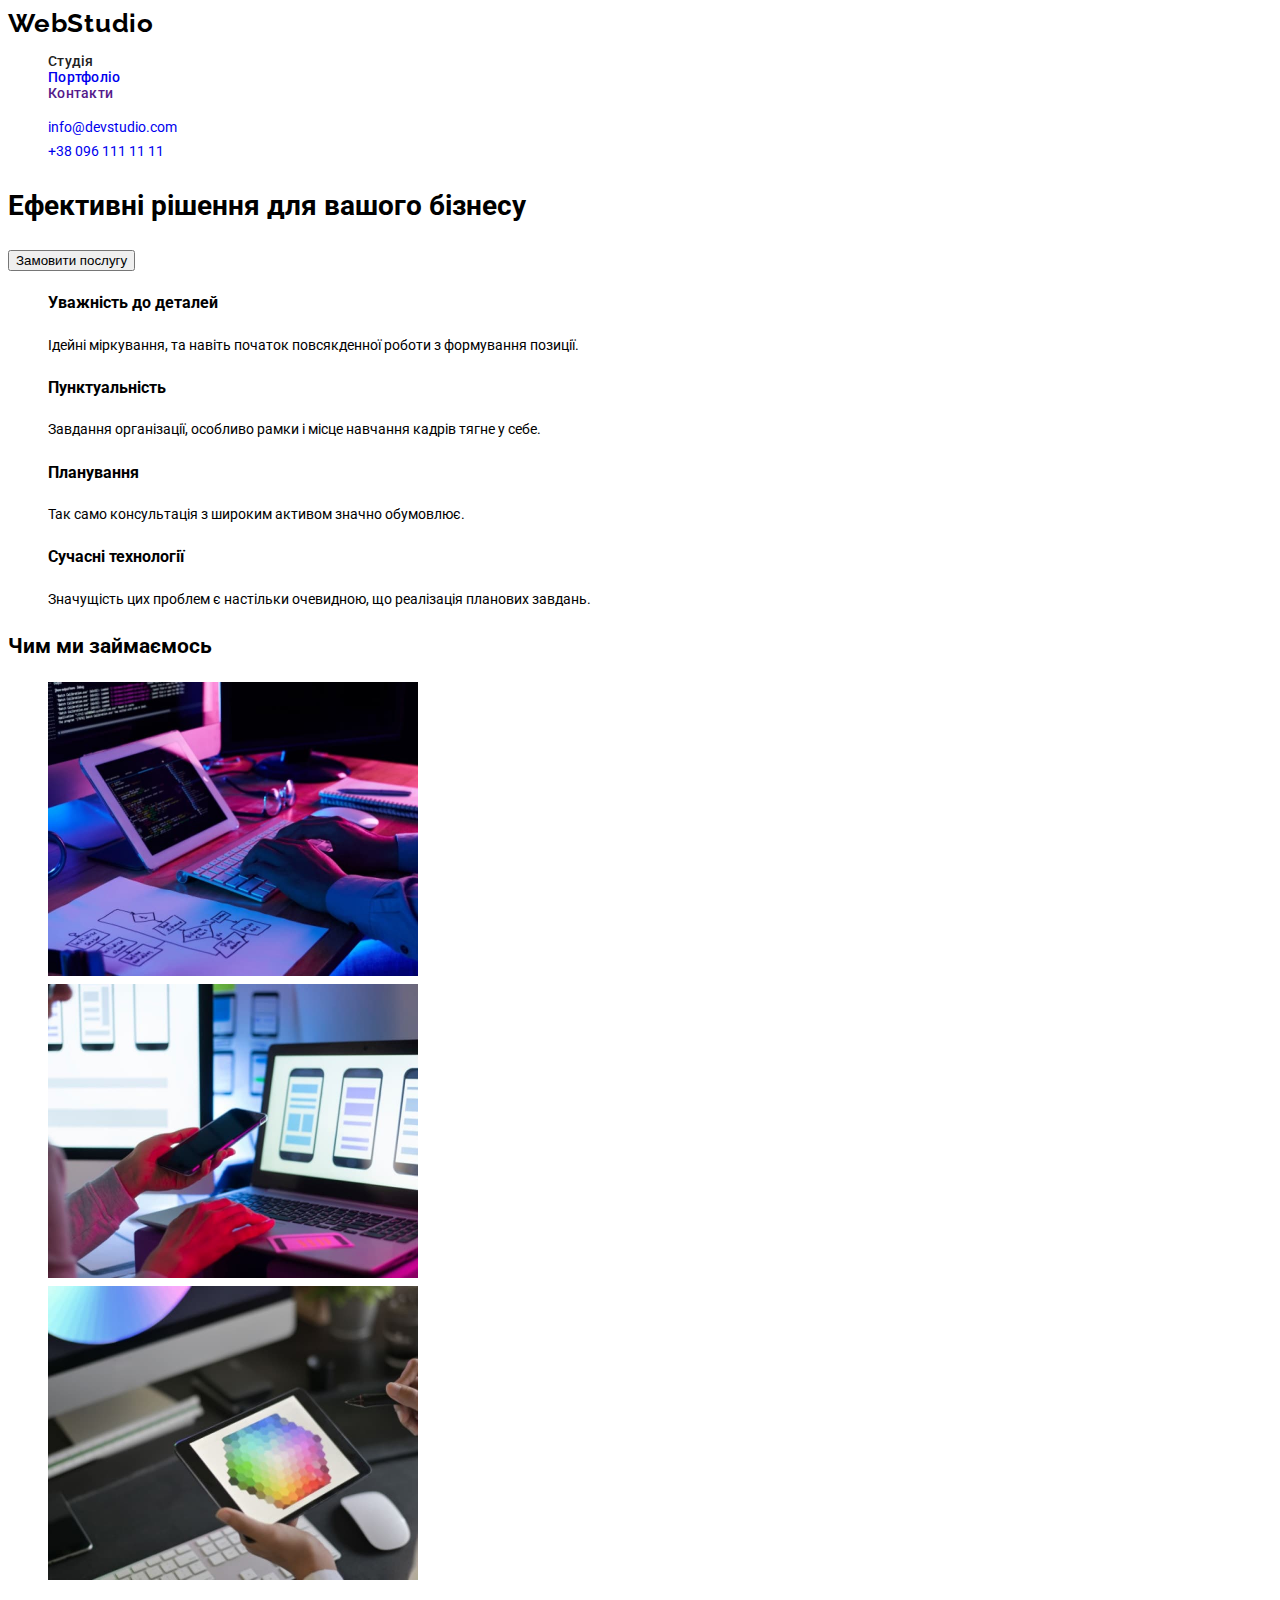
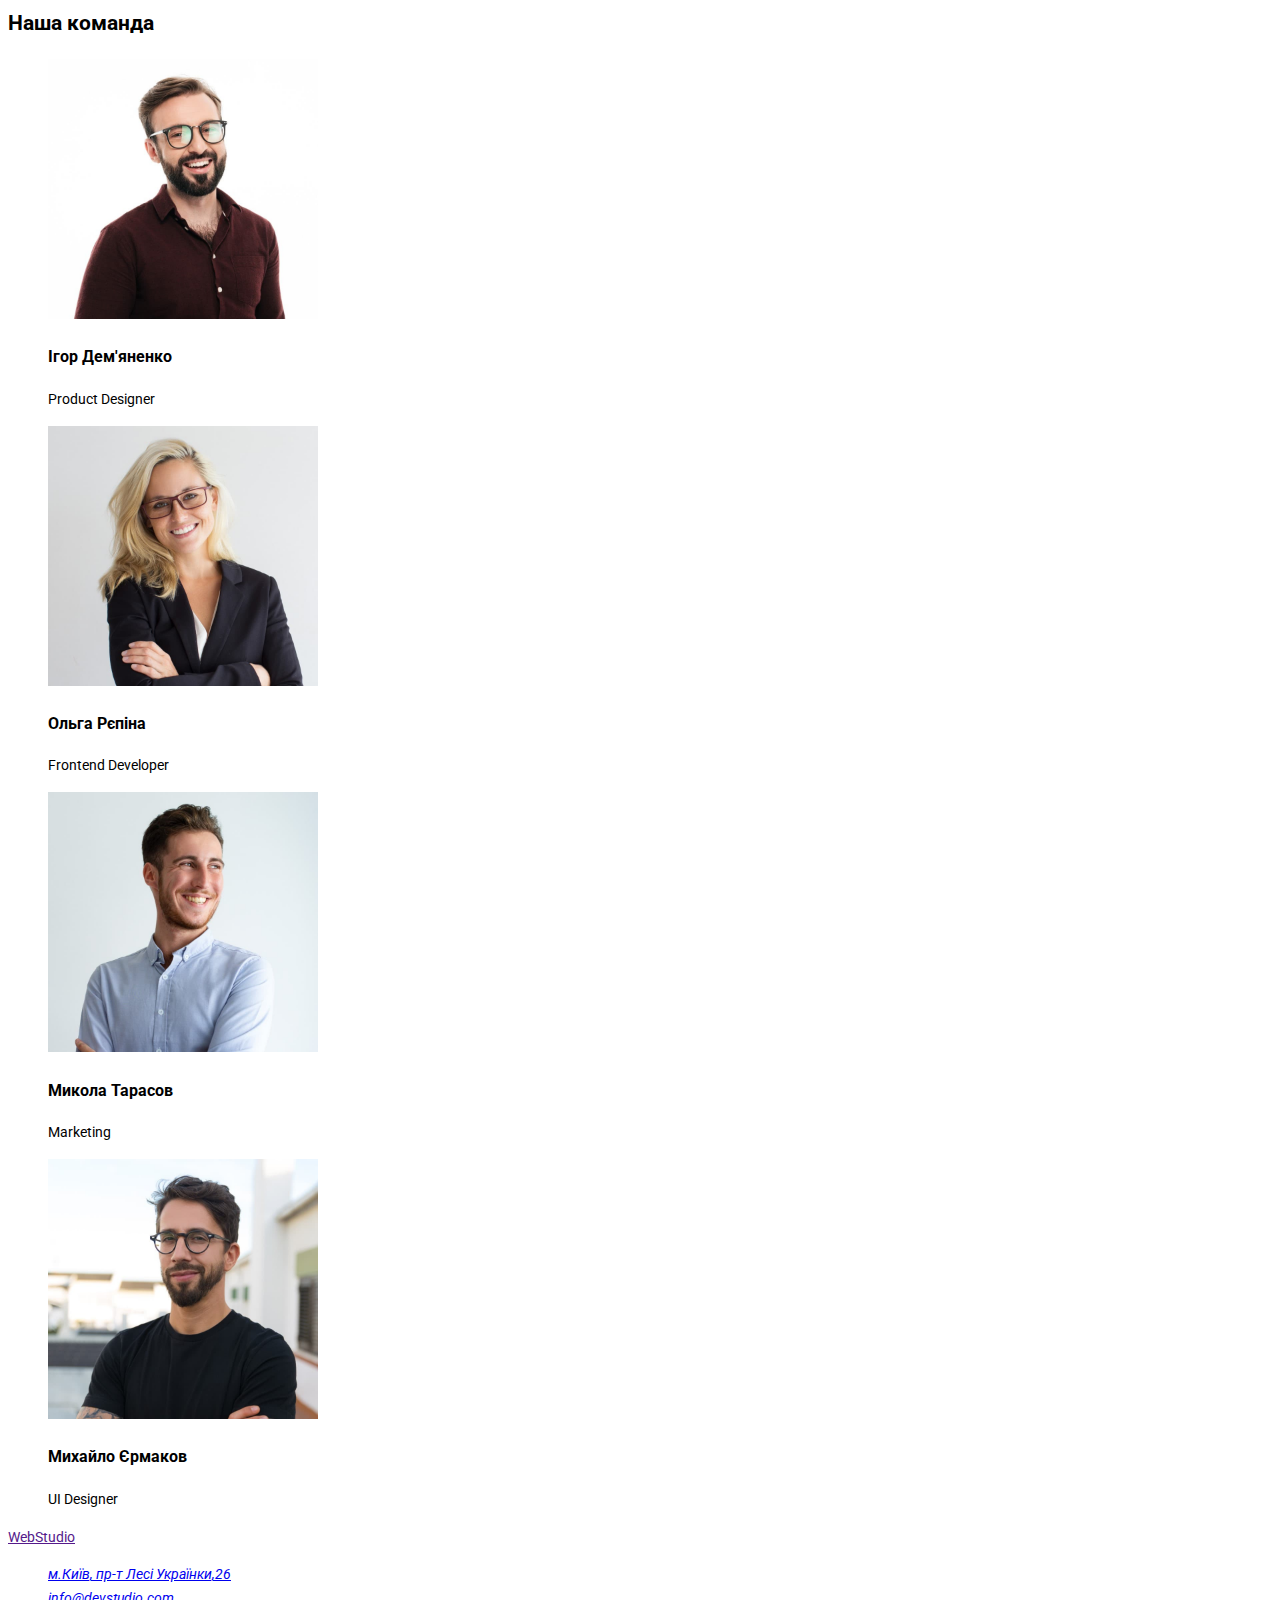
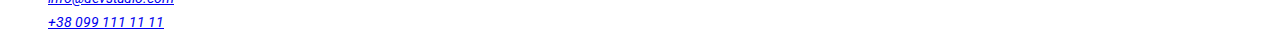
==== index.html @ b2d38237 "test" ====
<!DOCTYPE html>
<html lang="uk">
  <head>
    <meta charset="UTF-8" />
    <meta http-equiv="X-UA-Compatible" content="IE=edge" />
    <meta name="viewport" content="width=device-width, initial-scale=1.0" />
    <title>Студія</title>
    <!--Шрифти початок-->
    <link rel="preconnect" href="https://fonts.googleapis.com" />
    <link rel="preconnect" href="https://fonts.gstatic.com" crossorigin />
    <link
      href="https://fonts.googleapis.com/css2?family=Raleway:wght@700&family=Roboto:wght@400;500;700;900&display=swap"
      rel="stylesheet"
    />
    <!--Шрифти закінчення-->
    <!--styles start-->
    <link rel="stylesheet" href="./css/styles.css" />
    <!--styles end-->
  </head>

  <body>
    <!--Секція хедер-->
    <header class="page-header">
      <nav>
        <a class="header-logo link" lang="en" href=""
          >Web<span class="header-logo-studio">Studio</span></a
        >
        <ul class="header-link list">
          <li><a class="link current-link" href="">Студія</a></li>
          <li><a class="link" href="./portfolio.html">Портфоліо</a></li>
          <li><a class="link" href="">Контакти</a></li>
        </ul>
      </nav>

      <ul class="header-contact list">
        <li>
          <a class="link" href="mailto:info@devstudio.com">info@devstudio.com</a>
        </li>
        <li>
          <a class="link" href="tel:+380961111111">+38 096 111 11 11</a>
        </li>
      </ul>
    </header>
    <main>
      <!--Секція Hero-->
      <section>
        <h1 class="main-title">Ефективні рішення для вашого бізнесу</h1>
        <button class="main-button" type="button">Замовити послугу</button>
      </section>
      <!--Секція Особливості-->
      <section class="feature">
        <h2 hidden>Наші особливості</h2>
        <ul class="feature-list list">
          <li>
            <h3>Уважність до деталей</h3>
            <p>Ідейні міркування, та навіть початок повсякденної роботи з формування позиції.</p>
          </li>
          <li>
            <h3>Пунктуальність</h3>
            <p>Завдання організації, особливо рамки і місце навчання кадрів тягне у себе.</p>
          </li>
          <li>
            <h3>Планування</h3>
            <p>Так само консультація з широким активом значно обумовлює.</p>
          </li>
          <li>
            <h3>Сучасні технології</h3>
            <p>Значущість цих проблем є настільки очевидною, що реалізація планових завдань.</p>
          </li>
        </ul>
      </section>
      <!--Секція чим ми займаємось-->
      <section>
        <h2>Чим ми займаємось</h2>
        <ul class="list">
          <li>
            <img src="./images/about/about-1.jpg" alt="" width="370" height="294" />
          </li>
          <li>
            <img src="./images/about/about-2.jpg" alt="" width="370" height="294" />
          </li>
          <li>
            <img src="./images/about/about-3.jpg" alt="" width="370" height="294" />
          </li>
        </ul>
      </section>
      <!--Наша команда-->
      <section>
        <h2>Наша команда</h2>

        <ul class="list">
          <li>
            <img
              src="./images/team/igot-demyanenko.jpg"
              alt="Ігор Дем'яненко"
              width="270"
              height="260"
            />
            <h3>Ігор Дем'яненко</h3>
            <p lang="en">Product Designer</p>
          </li>
          <li>
            <img src="./images/team/olha-repina.jpg" alt="Ольга Рєпіна" width="270" height="260" />
            <h3>Ольга Рєпіна</h3>
            <p lang="en">Frontend Developer</p>
          </li>
          <li>
            <img src="./images/team/m-tarasov.jpg" alt="Микола Тарасов" width="270" height="260" />
            <h3>Микола Тарасов</h3>
            <p lang="en">Marketing</p>
          </li>
          <li>
            <img
              src="./images/team/m-yermakov.jpg"
              alt="Михайло Єрмаков"
              width="270"
              height="260"
            />
            <h3>Михайло Єрмаков</h3>
            <p lang="en">UI Designer</p>
          </li>
        </ul>
      </section>
    </main>
    <!-- Секція футер -->
    <footer>
      <a lang="en" href="">WebStudio</a>
      <address>
        <ul class="list">
          <li>
            <a
              href="https://goo.gl/maps/cs2QQsm9uVFt8RUUA"
              target="_blank"
              rel="noopener noreferrer"
            >
              м.Київ, пр-т Лесі Українки,26
            </a>
          </li>
          <li>
            <a href="mailto:info@devstudio.com">info@devstudio.com</a>
          </li>
          <li>
            <a href="tel:+380991111111">+38 099 111 11 11</a>
          </li>
        </ul>
      </address>
    </footer>
  </body>
</html>
---- css/styles.css ----
:root {
  /* fonts */
  --main-font: 'Roboto';
  --secondary-font: 'Raleway';
  /* text colors */
  --accent-txt-color: #2196F3;
  --black-txt-color: #212121;

  /* bg-colors */

  /* others */
}

body {
  font-family: var(--main-font), sans-serif;
  font-size: 14px;
  line-height: 1.71;
}

/* common styles start */

.link {
  text-decoration: none;
}
.list {
  list-style: none;
}
/* common styles end */

/* Header section */
.page-header {
  background-color: #ffffff;
}
.header-logo {
    font-family: var(--secondary-font)
    ;
        font-weight: 700;
font-size: 26px;
line-height: 1.19;

letter-spacing: 0.03em;
color: var(--accent-txt-cl);
}
.header-logo-studio {color: var(--accent-txt-cl)

}
.header-link {
  font-weight: 500;
  font-size: 14px;
  line-height: 1.14;
  letter-spacing: 0.02em;
  color: var(--black-txt-color);
}
.header-link:hover,
.header-link:focus {
  color: var(--accent-txt-cl);
}
.current-link {color: var(--accent-txt-cl);}








.button-link {
    font-weight: 500;
    font-size: 16px;
    line-height: 1.62;
    text-align: center;
    color: var(--primary-text-color);
    background: #F5F4FA;
    border-radius: 4px;
    font-family: inherit;
}
.button-link :hover,
.button-link :focus {
    color: var(--primary-white-color);
}
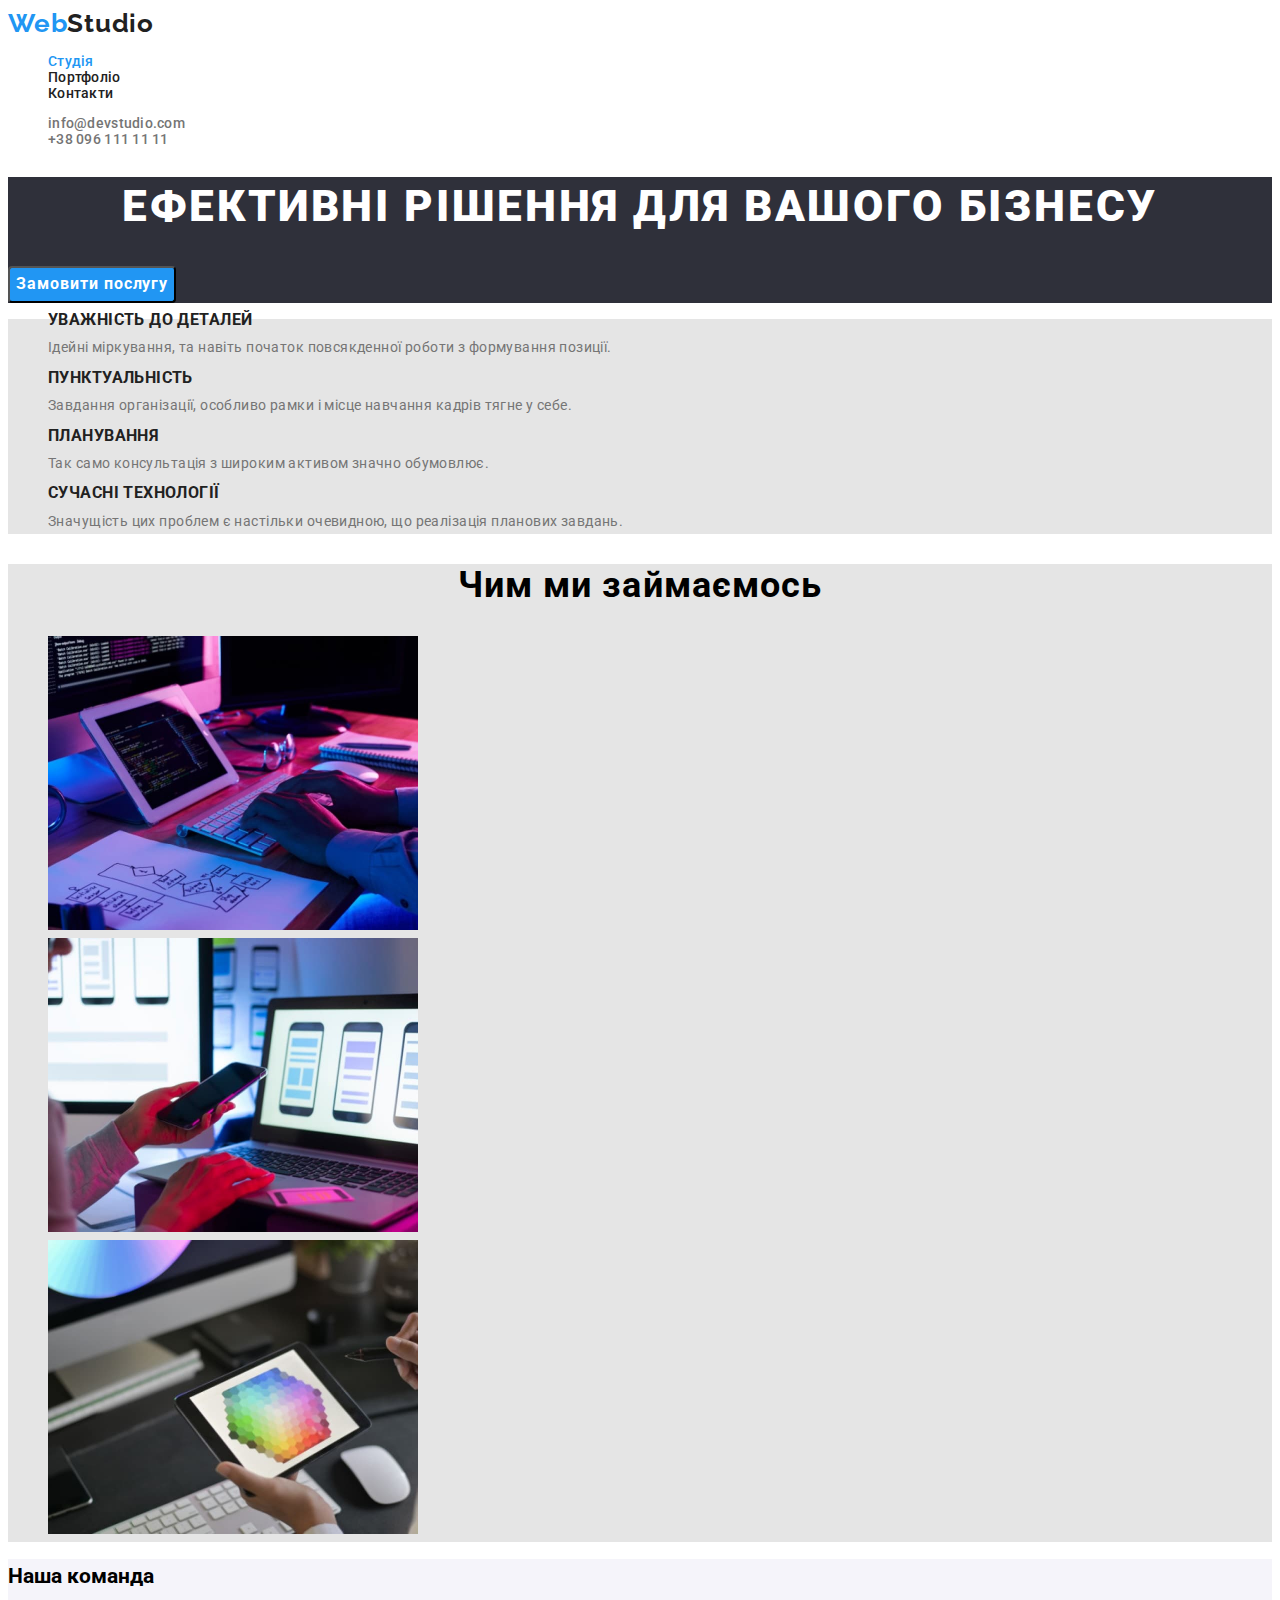
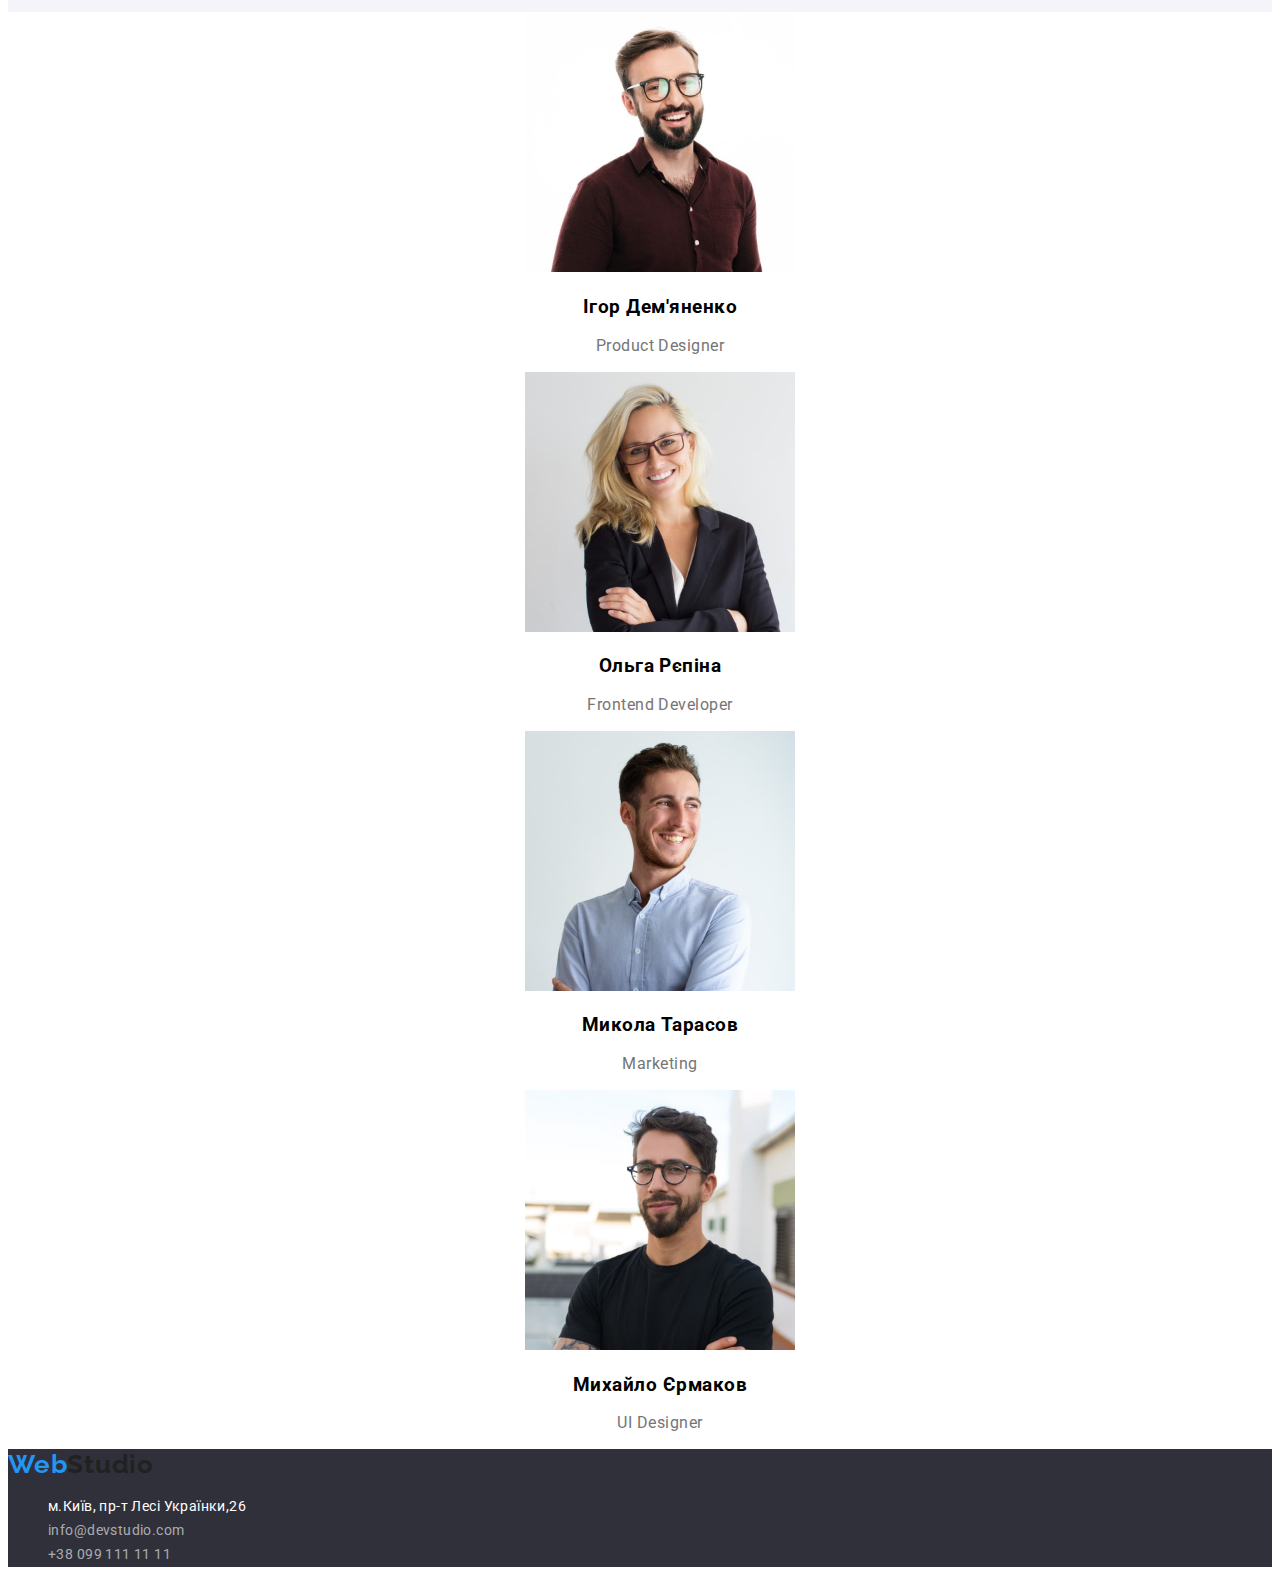
==== commit a55c89c0: "доопрацьоване оформлення" ====
--- a/index.html
+++ b/index.html
@@ -26,24 +26,24 @@
           >Web<span class="header-logo-studio">Studio</span></a
         >
         <ul class="header-link list">
-          <li><a class="link current-link" href="">Студія</a></li>
-          <li><a class="link" href="./portfolio.html">Портфоліо</a></li>
-          <li><a class="link" href="">Контакти</a></li>
+          <li><a class="header-list link current-link" href="">Студія</a></li>
+          <li><a class="header-list link" href="./portfolio.html">Портфоліо</a></li>
+          <li><a class="header-list link" href="">Контакти</a></li>
         </ul>
       </nav>
 
       <ul class="header-contact list">
         <li>
-          <a class="link" href="mailto:info@devstudio.com">info@devstudio.com</a>
+          <a class="header-contact link" href="mailto:info@devstudio.com">info@devstudio.com</a>
         </li>
         <li>
-          <a class="link" href="tel:+380961111111">+38 096 111 11 11</a>
+          <a class="header-contact link" href="tel:+380961111111">+38 096 111 11 11</a>
         </li>
       </ul>
     </header>
     <main>
       <!--Секція Hero-->
-      <section>
+      <section class="hero-section">
         <h1 class="main-title">Ефективні рішення для вашого бізнесу</h1>
         <button class="main-button" type="button">Замовити послугу</button>
       </section>
@@ -53,25 +53,25 @@
         <ul class="feature-list list">
           <li>
             <h3>Уважність до деталей</h3>
-            <p>Ідейні міркування, та навіть початок повсякденної роботи з формування позиції.</p>
+            <p class="feature-prop">Ідейні міркування, та навіть початок повсякденної роботи з формування позиції.</p>
           </li>
           <li>
             <h3>Пунктуальність</h3>
-            <p>Завдання організації, особливо рамки і місце навчання кадрів тягне у себе.</p>
+            <p class="feature-prop">Завдання організації, особливо рамки і місце навчання кадрів тягне у себе.</p>
           </li>
           <li>
             <h3>Планування</h3>
-            <p>Так само консультація з широким активом значно обумовлює.</p>
+            <p class="feature-prop">Так само консультація з широким активом значно обумовлює.</p>
           </li>
           <li>
             <h3>Сучасні технології</h3>
-            <p>Значущість цих проблем є настільки очевидною, що реалізація планових завдань.</p>
+            <p class="feature-prop">Значущість цих проблем є настільки очевидною, що реалізація планових завдань.</p>
           </li>
         </ul>
       </section>
       <!--Секція чим ми займаємось-->
-      <section>
-        <h2>Чим ми займаємось</h2>
+      <section class="wwd">
+        <h2 class="wwd-title">Чим ми займаємось</h2>
         <ul class="list">
           <li>
             <img src="./images/about/about-1.jpg" alt="" width="370" height="294" />
@@ -85,10 +85,10 @@
         </ul>
       </section>
       <!--Наша команда-->
-      <section>
+      <section class="section-team">
         <h2>Наша команда</h2>
 
-        <ul class="list">
+        <ul class="team-list list">
           <li>
             <img
               src="./images/team/igot-demyanenko.jpg"
@@ -97,17 +97,17 @@
               height="260"
             />
             <h3>Ігор Дем'яненко</h3>
-            <p lang="en">Product Designer</p>
+            <p class="team-prof" lang="en">Product Designer</p>
           </li>
           <li>
             <img src="./images/team/olha-repina.jpg" alt="Ольга Рєпіна" width="270" height="260" />
             <h3>Ольга Рєпіна</h3>
-            <p lang="en">Frontend Developer</p>
+            <p class="team-prof" lang="en">Frontend Developer</p>
           </li>
           <li>
             <img src="./images/team/m-tarasov.jpg" alt="Микола Тарасов" width="270" height="260" />
             <h3>Микола Тарасов</h3>
-            <p lang="en">Marketing</p>
+            <p class="team-prof" lang="en">Marketing</p>
           </li>
           <li>
             <img
@@ -117,18 +117,18 @@
               height="260"
             />
             <h3>Михайло Єрмаков</h3>
-            <p lang="en">UI Designer</p>
+            <p class="team-prof" lang="en">UI Designer</p>
           </li>
         </ul>
       </section>
     </main>
     <!-- Секція футер -->
-    <footer>
-      <a lang="en" href="">WebStudio</a>
+    <footer class="page-footer">
+      <a class="footer-logo link"  lang="en" href="">Web<span class="footer-logo-studio">Studio </span> </a>
       <address>
         <ul class="list">
           <li>
-            <a
+            <a class="footer-adress link"
               href="https://goo.gl/maps/cs2QQsm9uVFt8RUUA"
               target="_blank"
               rel="noopener noreferrer"
@@ -137,10 +137,10 @@
             </a>
           </li>
           <li>
-            <a href="mailto:info@devstudio.com">info@devstudio.com</a>
+            <a class="footer-contact link" href="mailto:info@devstudio.com">info@devstudio.com</a>
           </li>
           <li>
-            <a href="tel:+380991111111">+38 099 111 11 11</a>
+            <a class="footer-contact link" href="tel:+380991111111">+38 099 111 11 11</a>
           </li>
         </ul>
       </address>
--- a/css/styles.css
+++ b/css/styles.css
@@ -3,12 +3,20 @@
   --main-font: 'Roboto';
   --secondary-font: 'Raleway';
   /* text colors */
-  --accent-txt-color: #2196F3;
+  --accent-txt-color: #2196f3;
   --black-txt-color: #212121;
-
+  --gray-txt-color: #757575;
+  --white-txt-color: #ffffff;
   /* bg-colors */
-
+  --background-white-color: #ffffff;
+  --background-hero-color: #2f303a;
+  --background-main-color: #e5e5e5;
+  --background-team-color: #f5f4fa;
+  --background-footer-color: #2f303a;
   /* others */
+  --button-txt-color: #2196f3;
+  --footer-contact-color: rgba(255, 255, 255, 0.6);
+  --portfolio-button-color: #f5f4fa;
 }
 
 body {
@@ -29,20 +37,19 @@
 
 /* Header section */
 .page-header {
-  background-color: #ffffff;
+  color: var(--background-white-color);
 }
 .header-logo {
-    font-family: var(--secondary-font)
-    ;
-        font-weight: 700;
-font-size: 26px;
-line-height: 1.19;
-
-letter-spacing: 0.03em;
-color: var(--accent-txt-cl);
-}
-.header-logo-studio {color: var(--accent-txt-cl)
-
+  font-family: var(--secondary-font);
+  font-weight: 700;
+  font-size: 26px;
+  line-height: 1.19;
+
+  letter-spacing: 0.03em;
+  color: var(--accent-txt-color);
+}
+.header-logo-studio {
+  color: var(--black-txt-color);
 }
 .header-link {
   font-weight: 500;
@@ -51,30 +58,184 @@
   letter-spacing: 0.02em;
   color: var(--black-txt-color);
 }
-.header-link:hover,
-.header-link:focus {
-  color: var(--accent-txt-cl);
-}
-.current-link {color: var(--accent-txt-cl);}
-
-
-
-
-
-
-
-
-.button-link {
-    font-weight: 500;
-    font-size: 16px;
-    line-height: 1.62;
-    text-align: center;
-    color: var(--primary-text-color);
-    background: #F5F4FA;
-    border-radius: 4px;
-    font-family: inherit;
-}
-.button-link :hover,
-.button-link :focus {
-    color: var(--primary-white-color);
+.header-list {
+  color: var(--black-txt-color);
+}
+.header-list:hover,
+.header-list:focus {
+  color: var(--accent-txt-color);
+}
+.link.current-link {
+  color: var(--accent-txt-color);
+}
+.header-contact {
+  font-weight: 500;
+  font-size: 14px;
+  line-height: 1.14;
+  letter-spacing: 0.02em;
+  color: var(--gray-txt-color);
+}
+
+.header-contact:hover,
+.header-contact:focus {
+  color: var(--accent-txt-color);
+}
+.hero-section {
+  background-color: var(--background-hero-color);
+}
+.main-title {
+  font-weight: 900;
+  font-size: 44px;
+  line-height: 1.36;
+  text-align: center;
+  letter-spacing: 0.06em;
+  text-transform: uppercase;
+  color: var(--white-txt-color);
+}
+.main-button {
+  font-weight: 700;
+  font-size: 16px;
+  line-height: 1.88;
+  text-align: center;
+  display: flex;
+  align-items: center;
+  text-align: center;
+  letter-spacing: 0.06em;
+  color: var(--white-txt-color);
+  background: var(--button-txt-color);
+  border-radius: 4px;
+  font-family: inherit;
+}
+.main-button:hover,
+.main-button:focus {
+  color: var(--accent-txt-color);
+}
+
+.feature {
+  background-color: var(--background-main-color);
+}
+.feature-list {
+  font-weight: 700;
+  font-size: 14px;
+  line-height: 1.14px;
+  letter-spacing: 0.03em;
+  text-transform: uppercase;
+  color: var(--black-txt-color);
+}
+.feature-prop {
+  font-weight: 400;
+  font-size: 14px;
+  line-height: 1.71;
+  text-transform: none;
+  letter-spacing: 0.03em;
+  color: var(--gray-txt-color);
+}
+.wwd {
+  background-color: var(--background-main-color);
+}
+.wwd-title {
+  font-weight: 700;
+  font-size: 36px;
+  line-height: 1.17;
+  text-align: center;
+  letter-spacing: 0.03em;
+}
+
+.section-team {
+  background-color: var(--background-team-color);
+}
+.team-list {
+  background-color: var(--background-white-color);
+  font-weight: 500;
+  font-size: 16px;
+  line-height: 1.18;
+  text-align: center;
+  letter-spacing: 0.03em;
+}
+.team-prof {
+  font-weight: 400;
+  color: var(--gray-txt-color);
+}
+.page-footer {
+  background-color: var(--background-footer-color);
+}
+
+.footer-logo {
+  font-family: var(--secondary-font);
+  font-weight: 700;
+  font-size: 26px;
+  line-height: 1.19;
+  letter-spacing: 0.03em;
+  color: var(--accent-txt-color);
+}
+
+.footer-logo-studio {
+  color: var(--black-txt-color);
+}
+
+.footer-adress {
+  font-style: normal;
+  font-weight: 400;
+  font-size: 14px;
+  line-height: 1.71;
+  letter-spacing: 0.03em;
+  color: var(--white-txt-color);
+}
+.footer-adress:hover,
+.footer-adress:focus {
+  color: var(--accent-txt-color);
+}
+
+.footer-contact {
+  font-style: normal;
+  font-weight: 400;
+  font-size: 14px;
+  line-height: 1.71;
+  letter-spacing: 0.03em;
+  color: var(--footer-contact-color);
+}
+.footer-contact:hover,
+.footer-contact:focus {
+  color: var(--accent-txt-color);
+}
+/* портфоліо */
+.portfolio-hero {
+  background-color: var(--background-main-color);
+}
+.portfolio-button {
+  font-style: normal;
+  font-weight: 500;
+  font-size: 16px;
+  line-height: 26px;
+  /* identical to box height, or 162% */
+
+  text-align: center;
+  letter-spacing: 0.03em;
+  font-family: inherit;
+  color: var(--black-txt-color);
+  background: var(--portfolio-button-color);
+  border-radius: 4px;
+  border-style: none;
+}
+.portfolio-button:hover,
+.portfolio-button:focus {
+  color: var(--accent-txt-color);
+}
+
+.portfolio-list {font-weight: 700;
+  font-size: 18px;
+  line-height: 2;
+    letter-spacing: 0.06em;
+  
+  color: var(--black-txt-color);
+}
+.portfolio-list:hover,.portfolio-list:focus { color: var(--accent-txt-color);}
+.portfolio-chapter{
+  font-style: normal;
+font-weight: 400;
+font-size: 1.88;
+line-height: 30px;
+letter-spacing: 0.03em;
+
+color:var(--gray-txt-color);
 }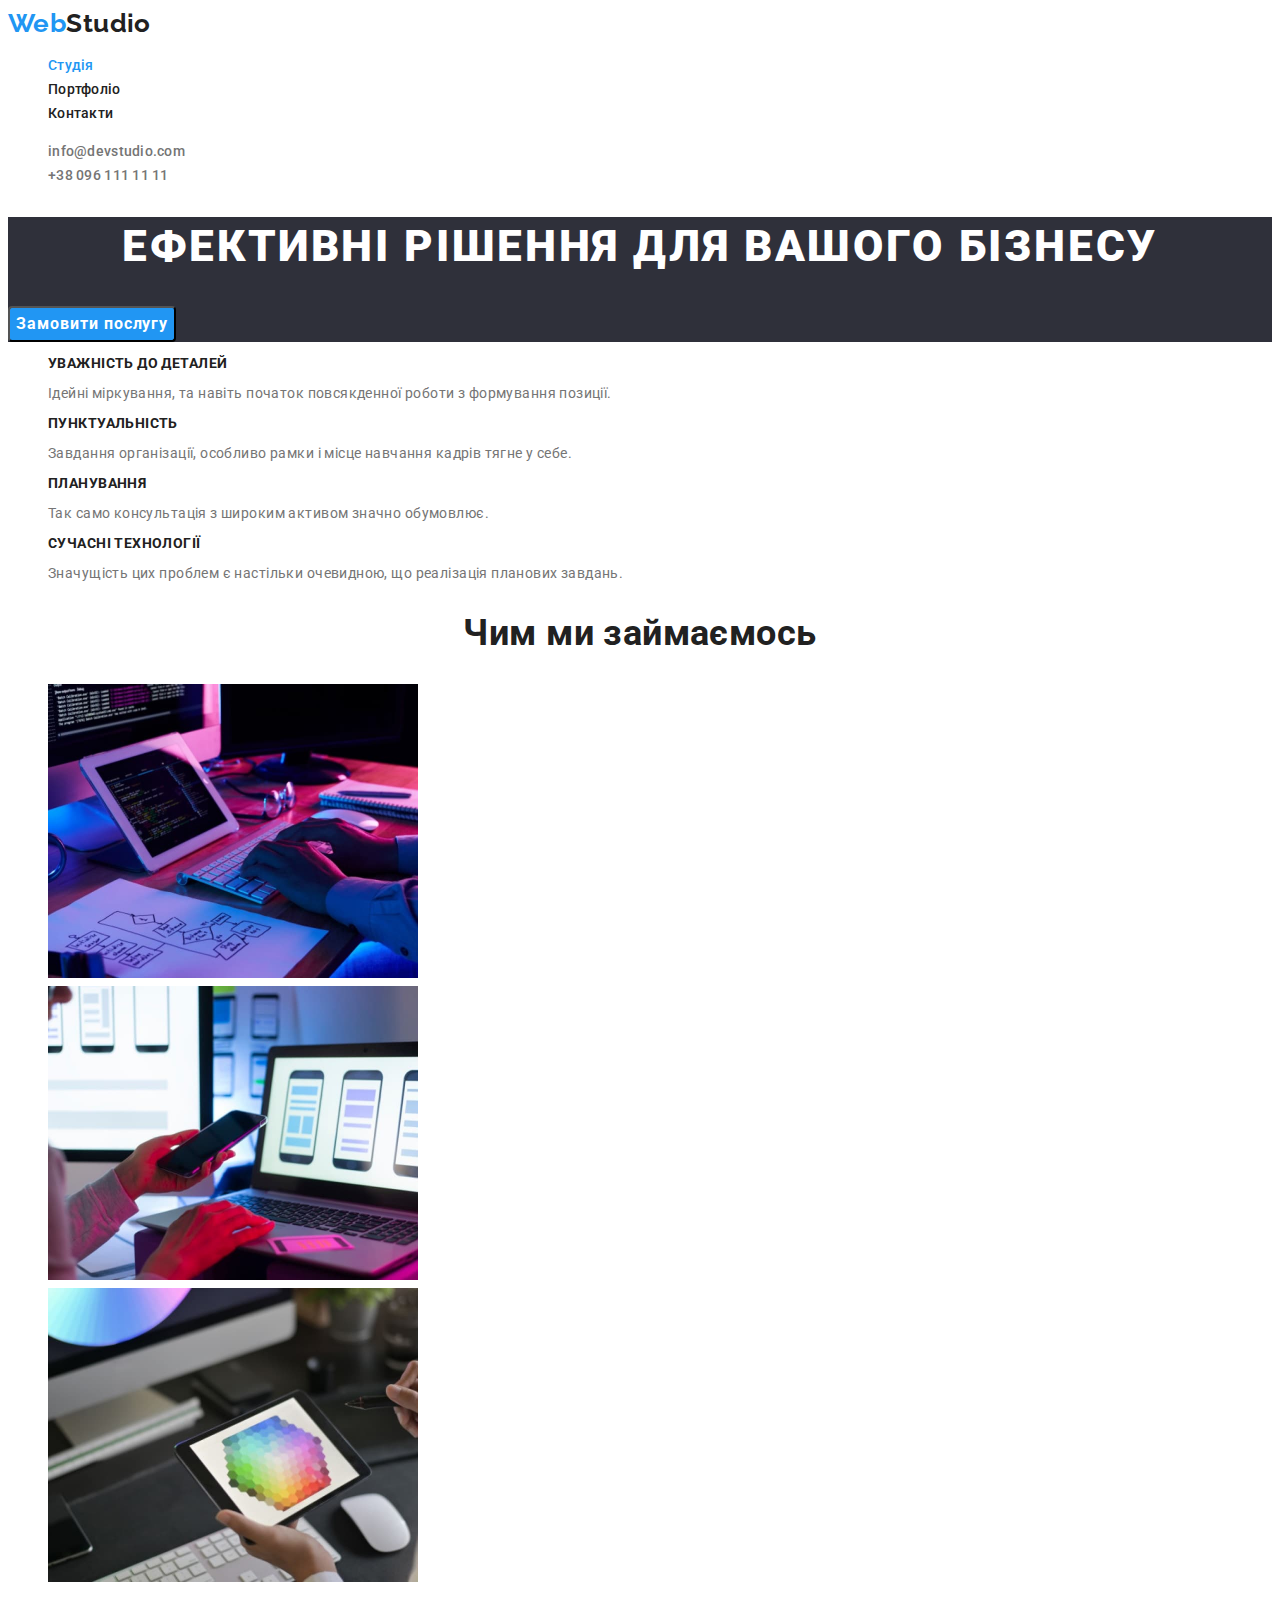
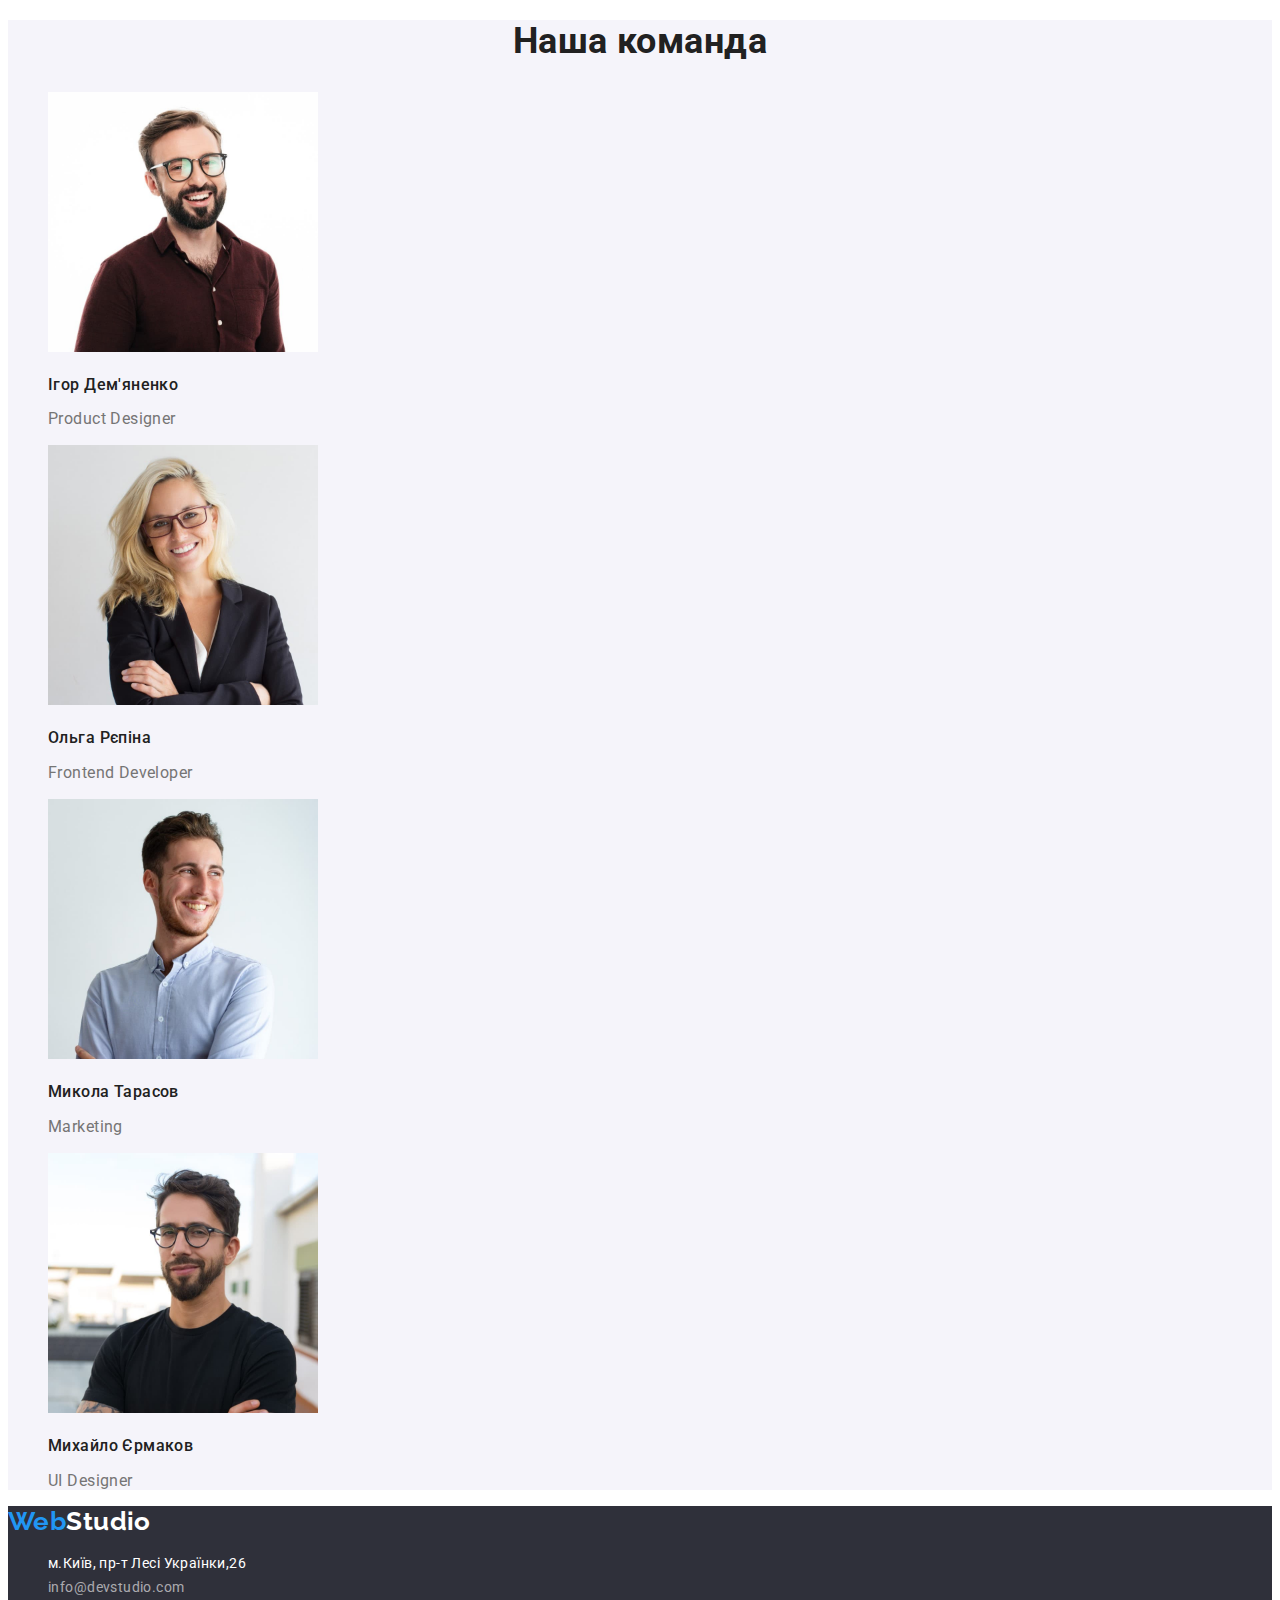
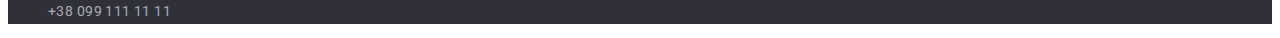
==== commit 61187b56: "Відкориговано по зауваженням ментора" ====
--- a/index.html
+++ b/index.html
@@ -25,14 +25,14 @@
         <a class="header-logo link" lang="en" href=""
           >Web<span class="header-logo-studio">Studio</span></a
         >
-        <ul class="header-link list">
-          <li><a class="header-list link current-link" href="">Студія</a></li>
-          <li><a class="header-list link" href="./portfolio.html">Портфоліо</a></li>
-          <li><a class="header-list link" href="">Контакти</a></li>
+        <ul class="list">
+          <li><a class="header-link link current-link" href="">Студія</a></li>
+          <li><a class="header-link link" href="./portfolio.html">Портфоліо</a></li>
+          <li><a class="header-link link" href="">Контакти</a></li>
         </ul>
       </nav>
 
-      <ul class="header-contact list">
+      <ul class="list">
         <li>
           <a class="header-contact link" href="mailto:info@devstudio.com">info@devstudio.com</a>
         </li>
@@ -52,20 +52,26 @@
         <h2 hidden>Наші особливості</h2>
         <ul class="feature-list list">
           <li>
-            <h3>Уважність до деталей</h3>
-            <p class="feature-prop">Ідейні міркування, та навіть початок повсякденної роботи з формування позиції.</p>
+            <h3 class="feature-list">Уважність до деталей</h3>
+            <p class="feature-prop">
+              Ідейні міркування, та навіть початок повсякденної роботи з формування позиції.
+            </p>
           </li>
           <li>
-            <h3>Пунктуальність</h3>
-            <p class="feature-prop">Завдання організації, особливо рамки і місце навчання кадрів тягне у себе.</p>
+            <h3 class="feature-list">Пунктуальність</h3>
+            <p class="feature-prop">
+              Завдання організації, особливо рамки і місце навчання кадрів тягне у себе.
+            </p>
           </li>
           <li>
-            <h3>Планування</h3>
+            <h3 class="feature-list">Планування</h3>
             <p class="feature-prop">Так само консультація з широким активом значно обумовлює.</p>
           </li>
           <li>
-            <h3>Сучасні технології</h3>
-            <p class="feature-prop">Значущість цих проблем є настільки очевидною, що реалізація планових завдань.</p>
+            <h3 class="feature-list">Сучасні технології</h3>
+            <p class="feature-prop">
+              Значущість цих проблем є настільки очевидною, що реалізація планових завдань.
+            </p>
           </li>
         </ul>
       </section>
@@ -86,9 +92,9 @@
       </section>
       <!--Наша команда-->
       <section class="section-team">
-        <h2>Наша команда</h2>
+        <h2 class="team-title">Наша команда</h2>
 
-        <ul class="team-list list">
+        <ul class="list">
           <li>
             <img
               src="./images/team/igot-demyanenko.jpg"
@@ -96,17 +102,17 @@
               width="270"
               height="260"
             />
-            <h3>Ігор Дем'яненко</h3>
+            <h3 class="team-list">Ігор Дем'яненко</h3>
             <p class="team-prof" lang="en">Product Designer</p>
           </li>
           <li>
             <img src="./images/team/olha-repina.jpg" alt="Ольга Рєпіна" width="270" height="260" />
-            <h3>Ольга Рєпіна</h3>
+            <h3 class="team-list">Ольга Рєпіна</h3>
             <p class="team-prof" lang="en">Frontend Developer</p>
           </li>
           <li>
             <img src="./images/team/m-tarasov.jpg" alt="Микола Тарасов" width="270" height="260" />
-            <h3>Микола Тарасов</h3>
+            <h3 class="team-list">Микола Тарасов</h3>
             <p class="team-prof" lang="en">Marketing</p>
           </li>
           <li>
@@ -116,7 +122,7 @@
               width="270"
               height="260"
             />
-            <h3>Михайло Єрмаков</h3>
+            <h3 class="team-list">Михайло Єрмаков</h3>
             <p class="team-prof" lang="en">UI Designer</p>
           </li>
         </ul>
@@ -124,11 +130,14 @@
     </main>
     <!-- Секція футер -->
     <footer class="page-footer">
-      <a class="footer-logo link"  lang="en" href="">Web<span class="footer-logo-studio">Studio </span> </a>
+      <a class="footer-logo link" lang="en" href=""
+        >Web<span class="footer-logo-studio">Studio </span>
+      </a>
       <address>
         <ul class="list">
           <li>
-            <a class="footer-adress link"
+            <a
+              class="footer-adress link"
               href="https://goo.gl/maps/cs2QQsm9uVFt8RUUA"
               target="_blank"
               rel="noopener noreferrer"
--- a/css/styles.css
+++ b/css/styles.css
@@ -23,10 +23,23 @@
   font-family: var(--main-font), sans-serif;
   font-size: 14px;
   line-height: 1.71;
+  letter-spacing: 0.03em;
+  color: var(--black-txt-color);
+  background-color: var(--background-white-color);
 }
 
 /* common styles start */
 
+.header-link {
+  color: var(--black-txt-color);
+  font-weight: 500;
+  line-height: 1.14;
+  letter-spacing: 0.02em;
+}
+.header-link:hover,
+.header-link:focus {
+  color: var(--accent-txt-color);
+}
 .link {
   text-decoration: none;
 }
@@ -44,33 +57,22 @@
   font-weight: 700;
   font-size: 26px;
   line-height: 1.19;
-
-  letter-spacing: 0.03em;
   color: var(--accent-txt-color);
 }
 .header-logo-studio {
   color: var(--black-txt-color);
 }
-.header-link {
-  font-weight: 500;
-  font-size: 14px;
-  line-height: 1.14;
-  letter-spacing: 0.02em;
-  color: var(--black-txt-color);
-}
-.header-list {
-  color: var(--black-txt-color);
-}
-.header-list:hover,
-.header-list:focus {
-  color: var(--accent-txt-color);
-}
+/* .header-link {
+  font-weight: 500;
+    line-height: 1.14;
+ 
+} */
+
 .link.current-link {
   color: var(--accent-txt-color);
 }
 .header-contact {
   font-weight: 500;
-  font-size: 14px;
   line-height: 1.14;
   letter-spacing: 0.02em;
   color: var(--gray-txt-color);
@@ -112,48 +114,47 @@
 }
 
 .feature {
-  background-color: var(--background-main-color);
+  font-size: 14px;
+  line-height: 1.14;
 }
 .feature-list {
   font-weight: 700;
   font-size: 14px;
-  line-height: 1.14px;
-  letter-spacing: 0.03em;
+  line-height: 1.14;
   text-transform: uppercase;
-  color: var(--black-txt-color);
 }
 .feature-prop {
   font-weight: 400;
-  font-size: 14px;
-  line-height: 1.71;
   text-transform: none;
-  letter-spacing: 0.03em;
-  color: var(--gray-txt-color);
-}
-.wwd {
+  color: var(--gray-txt-color);
+}
+/* .wwd {
   background-color: var(--background-main-color);
-}
+} */
 .wwd-title {
   font-weight: 700;
   font-size: 36px;
   line-height: 1.17;
   text-align: center;
-  letter-spacing: 0.03em;
 }
 
 .section-team {
   background-color: var(--background-team-color);
 }
+.team-title {
+  font-weight: 700;
+  font-size: 36px;
+  line-height: 1.17;
+  text-align: center;
+}
 .team-list {
-  background-color: var(--background-white-color);
   font-weight: 500;
   font-size: 16px;
   line-height: 1.18;
-  text-align: center;
-  letter-spacing: 0.03em;
 }
 .team-prof {
-  font-weight: 400;
+  font-size: 16px;
+  line-height: 1.18;
   color: var(--gray-txt-color);
 }
 .page-footer {
@@ -165,20 +166,15 @@
   font-weight: 700;
   font-size: 26px;
   line-height: 1.19;
-  letter-spacing: 0.03em;
   color: var(--accent-txt-color);
 }
 
 .footer-logo-studio {
-  color: var(--black-txt-color);
+  color: var(--white-txt-color);
 }
 
 .footer-adress {
   font-style: normal;
-  font-weight: 400;
-  font-size: 14px;
-  line-height: 1.71;
-  letter-spacing: 0.03em;
   color: var(--white-txt-color);
 }
 .footer-adress:hover,
@@ -188,10 +184,6 @@
 
 .footer-contact {
   font-style: normal;
-  font-weight: 400;
-  font-size: 14px;
-  line-height: 1.71;
-  letter-spacing: 0.03em;
   color: var(--footer-contact-color);
 }
 .footer-contact:hover,
@@ -199,18 +191,15 @@
   color: var(--accent-txt-color);
 }
 /* портфоліо */
-.portfolio-hero {
-  background-color: var(--background-main-color);
-}
+/* .portfolio-hero {
+  
+} */
 .portfolio-button {
   font-style: normal;
   font-weight: 500;
   font-size: 16px;
-  line-height: 26px;
-  /* identical to box height, or 162% */
-
-  text-align: center;
-  letter-spacing: 0.03em;
+  line-height: 1.62;
+  text-align: center;
   font-family: inherit;
   color: var(--black-txt-color);
   background: var(--portfolio-button-color);
@@ -219,23 +208,22 @@
 }
 .portfolio-button:hover,
 .portfolio-button:focus {
-  color: var(--accent-txt-color);
-}
-
-.portfolio-list {font-weight: 700;
+  color: var(--white-txt-color);
+  background-color: var(--button-txt-color);
+}
+
+.portfolio-list {
+  font-weight: 700;
   font-size: 18px;
   line-height: 2;
-    letter-spacing: 0.06em;
-  
-  color: var(--black-txt-color);
-}
-.portfolio-list:hover,.portfolio-list:focus { color: var(--accent-txt-color);}
-.portfolio-chapter{
-  font-style: normal;
-font-weight: 400;
-font-size: 1.88;
-line-height: 30px;
-letter-spacing: 0.03em;
-
-color:var(--gray-txt-color);
-}+  letter-spacing: 0.06em;
+  color: var(--black-txt-color);
+}
+
+.portfolio-chapter {
+  font-style: normal;
+  font-weight: 400;
+  font-size: 16px;
+  line-height: 1.88;
+  color: var(--gray-txt-color);
+}
